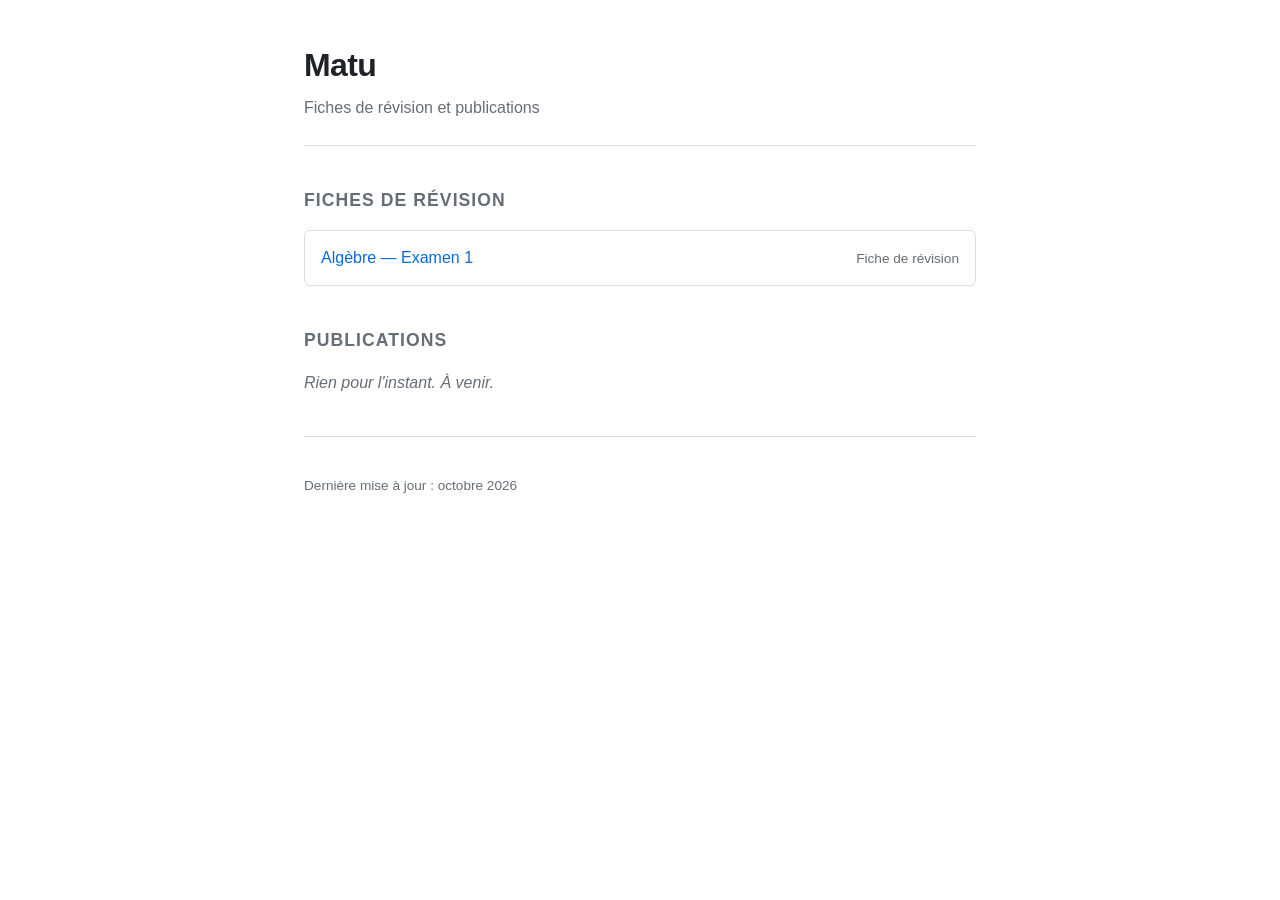
==== index.html @ b9893614 "Add files via upload" ====
<!DOCTYPE html>
<html lang="fr">
<head>
  <meta charset="UTF-8">
  <meta name="viewport" content="width=device-width, initial-scale=1.0">
  <title>Matu — Fiches et publications</title>
  <link rel="stylesheet" href="assets/style.css">
</head>
<body>

  <header class="site-header">
    <h1>Matu</h1>
    <p class="subtitle">Fiches de révision et publications</p>
  </header>

  <main>

    <section>
      <h2>Fiches de révision</h2>
      <ul class="liste-liens">
        <li>
          <a href="fiches/algebre-examen1.html">Algèbre — Examen 1</a>
          <span class="note">Fiche de révision</span>
        </li>
      </ul>
    </section>

    <section>
      <h2>Publications</h2>
      <p class="vide">Rien pour l'instant. À venir.</p>
    </section>

  </main>

  <footer>
    <p>Dernière mise à jour : octobre 2026</p>
  </footer>

</body>
</html>
---- assets/style.css ----
/* ---------------------------------------------
   Feuille de style commune à toutes les pages
   À placer dans : assets/style.css
   --------------------------------------------- */

:root {
  --texte: #1f2328;
  --texte-doux: #656d76;
  --fond: #ffffff;
  --bordure: #d8dee4;
  --accent: #0969da;
  --accent-fond: #f6f8fa;
}

* {
  box-sizing: border-box;
}

body {
  margin: 0 auto;
  padding: 2.5rem 1.5rem 4rem;
  max-width: 720px;
  font-family: -apple-system, BlinkMacSystemFont, "Segoe UI", Roboto, Helvetica, Arial, sans-serif;
  font-size: 16px;
  line-height: 1.6;
  color: var(--texte);
  background: var(--fond);
}

/* --- En-tête --- */

.site-header {
  padding-bottom: 1.5rem;
  margin-bottom: 2.5rem;
  border-bottom: 1px solid var(--bordure);
}

.site-header h1 {
  margin: 0;
  font-size: 2rem;
  letter-spacing: -0.02em;
}

.subtitle {
  margin: 0.25rem 0 0;
  color: var(--texte-doux);
}

/* --- Sections --- */

section {
  margin-bottom: 2.5rem;
}

h2 {
  font-size: 1.1rem;
  text-transform: uppercase;
  letter-spacing: 0.06em;
  color: var(--texte-doux);
  margin-bottom: 1rem;
}

/* --- Liste de liens --- */

.liste-liens {
  list-style: none;
  padding: 0;
  margin: 0;
}

.liste-liens li {
  padding: 0.9rem 1rem;
  border: 1px solid var(--bordure);
  border-radius: 6px;
  margin-bottom: 0.6rem;
  display: flex;
  justify-content: space-between;
  align-items: baseline;
  gap: 1rem;
  flex-wrap: wrap;
}

.liste-liens li:hover {
  background: var(--accent-fond);
}

.liste-liens a {
  color: var(--accent);
  text-decoration: none;
  font-weight: 500;
}

.liste-liens a:hover {
  text-decoration: underline;
}

.note {
  font-size: 0.85rem;
  color: var(--texte-doux);
}

.vide {
  color: var(--texte-doux);
  font-style: italic;
}

/* --- Lien de retour sur les fiches --- */

.retour {
  display: inline-block;
  margin-bottom: 2rem;
  color: var(--accent);
  text-decoration: none;
  font-size: 0.9rem;
}

.retour:hover {
  text-decoration: underline;
}

/* --- Pied de page --- */

footer {
  padding-top: 1.5rem;
  border-top: 1px solid var(--bordure);
  font-size: 0.85rem;
  color: var(--texte-doux);
}

/* --- Mode sombre automatique --- */

@media (prefers-color-scheme: dark) {
  :root {
    --texte: #e6edf3;
    --texte-doux: #8b949e;
    --fond: #0d1117;
    --bordure: #30363d;
    --accent: #4493f8;
    --accent-fond: #161b22;
  }
}
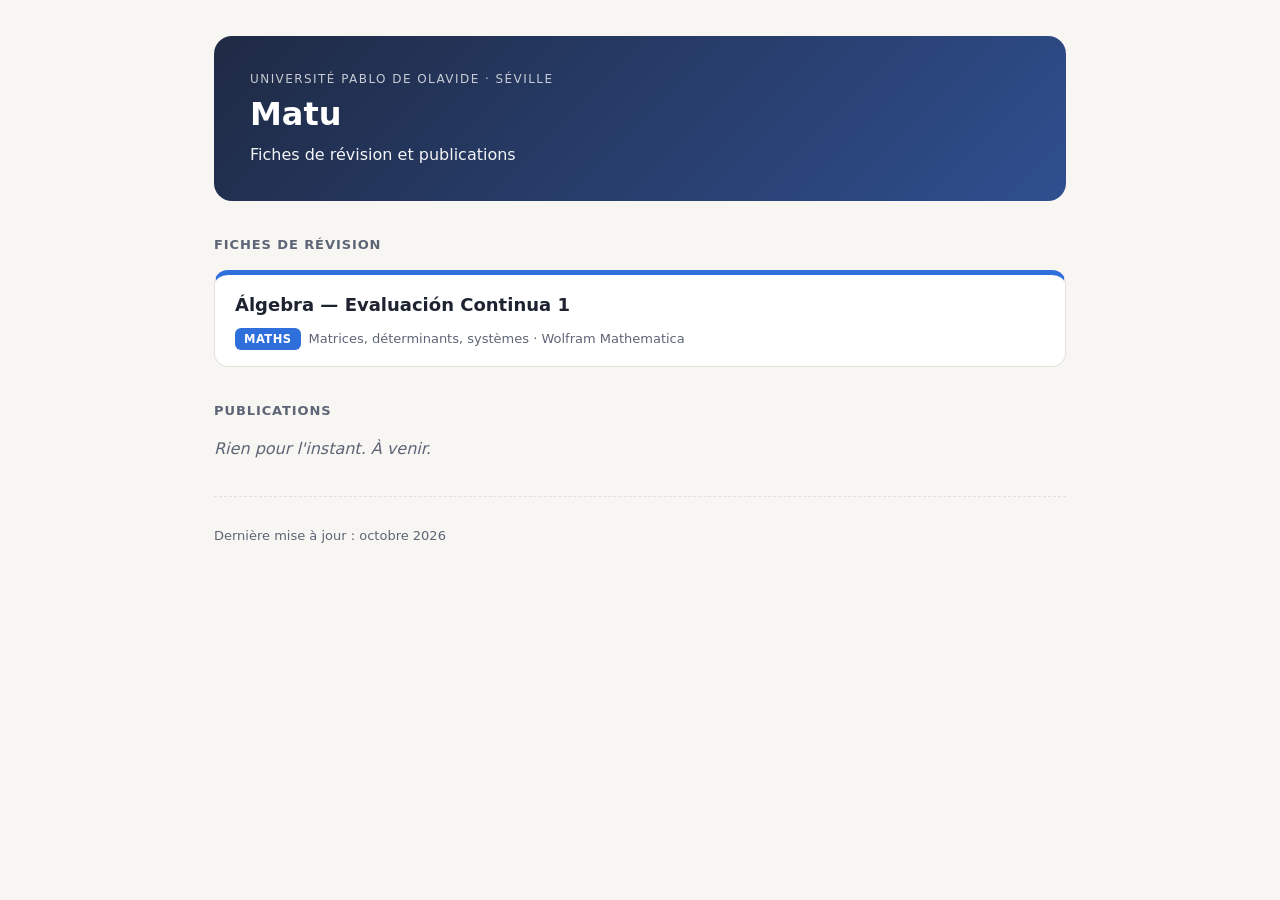
==== commit 4963eafe: "maj" ====
--- a/index.html
+++ b/index.html
@@ -8,33 +8,37 @@
 </head>
 <body>
 
-  <header class="site-header">
+<div class="wrap">
+
+  <header class="hero">
+    <div class="kicker">Université Pablo de Olavide · Séville</div>
     <h1>Matu</h1>
-    <p class="subtitle">Fiches de révision et publications</p>
+    <div class="when">Fiches de révision et publications</div>
   </header>
 
-  <main>
+  <section>
+    <h2>Fiches de révision</h2>
+    <ul class="cartes">
+      <li class="mA">
+        <a href="fiches/algebre-examen1.html">Álgebra — Evaluación Continua 1</a>
+        <div class="meta">
+          <span class="badge">Maths</span>
+          <span>Matrices, déterminants, systèmes · Wolfram Mathematica</span>
+        </div>
+      </li>
+    </ul>
+  </section>
 
-    <section>
-      <h2>Fiches de révision</h2>
-      <ul class="liste-liens">
-        <li>
-          <a href="fiches/algebre-examen1.html">Algèbre — Examen 1</a>
-          <span class="note">Fiche de révision</span>
-        </li>
-      </ul>
-    </section>
-
-    <section>
-      <h2>Publications</h2>
-      <p class="vide">Rien pour l'instant. À venir.</p>
-    </section>
-
-  </main>
+  <section>
+    <h2>Publications</h2>
+    <p class="vide">Rien pour l'instant. À venir.</p>
+  </section>
 
   <footer>
     <p>Dernière mise à jour : octobre 2026</p>
   </footer>
 
+</div>
+
 </body>
 </html>
--- a/assets/style.css
+++ b/assets/style.css
@@ -1,141 +1,121 @@
 /* ---------------------------------------------
-   Feuille de style commune à toutes les pages
+   Style de la page d'accueil
    À placer dans : assets/style.css
+   Palette reprise de la fiche de révision
    --------------------------------------------- */
 
-:root {
-  --texte: #1f2328;
-  --texte-doux: #656d76;
-  --fond: #ffffff;
-  --bordure: #d8dee4;
-  --accent: #0969da;
-  --accent-fond: #f6f8fa;
+:root{
+  --bg:#f7f6f2;
+  --paper:#ffffff;
+  --ink:#1d2330;
+  --muted:#5d6577;
+  --line:#e3e1da;
+  --a:#2f6fdb;   /* bleu   — maths */
+  --b:#7b4fd6;   /* violet — informatique */
+  --c:#0f9b77;   /* vert   — méthode */
+  --e:#c7861a;   /* ambre  — divers */
 }
 
-* {
-  box-sizing: border-box;
+*{box-sizing:border-box}
+
+body{
+  margin:0;
+  background:var(--bg);
+  color:var(--ink);
+  font:16px/1.6 "Segoe UI",system-ui,-apple-system,Roboto,"Helvetica Neue",Arial,sans-serif;
 }
 
-body {
-  margin: 0 auto;
-  padding: 2.5rem 1.5rem 4rem;
-  max-width: 720px;
-  font-family: -apple-system, BlinkMacSystemFont, "Segoe UI", Roboto, Helvetica, Arial, sans-serif;
-  font-size: 16px;
-  line-height: 1.6;
-  color: var(--texte);
-  background: var(--fond);
+.wrap{max-width:900px;margin:0 auto;padding:36px 24px 80px}
+
+/* ---------- hero ---------- */
+
+.hero{
+  background:linear-gradient(135deg,#1f2a44,#2f4f8f);
+  color:#fff;
+  border-radius:18px;
+  padding:34px 36px;
+  margin-bottom:34px;
+}
+.hero .kicker{text-transform:uppercase;letter-spacing:.12em;font-size:12px;opacity:.75}
+.hero h1{margin:6px 0 8px;font-size:32px;line-height:1.2}
+.hero .when{font-size:16px;opacity:.95}
+
+/* ---------- sections ---------- */
+
+section{margin-bottom:34px}
+
+h2{
+  font-size:13px;
+  text-transform:uppercase;
+  letter-spacing:.07em;
+  color:var(--muted);
+  margin:0 0 14px;
 }
 
-/* --- En-tête --- */
+/* ---------- cartes de liens ---------- */
 
-.site-header {
-  padding-bottom: 1.5rem;
-  margin-bottom: 2.5rem;
-  border-bottom: 1px solid var(--bordure);
+.cartes{list-style:none;padding:0;margin:0;display:grid;gap:12px}
+
+.cartes li{
+  background:var(--paper);
+  border:1px solid var(--line);
+  border-top:5px solid var(--accent,var(--a));
+  border-radius:14px;
+  padding:16px 20px;
+  transition:box-shadow .15s ease, transform .15s ease;
+}
+.cartes li:hover{box-shadow:0 6px 20px rgba(31,42,68,.10);transform:translateY(-2px)}
+
+.cartes .mA{--accent:var(--a)}
+.cartes .mB{--accent:var(--b)}
+.cartes .mC{--accent:var(--c)}
+.cartes .mE{--accent:var(--e)}
+
+.cartes a{
+  display:block;
+  color:var(--ink);
+  text-decoration:none;
+  font-size:18px;
+  font-weight:700;
+}
+.cartes a:hover{color:var(--accent,var(--a))}
+
+.cartes .meta{
+  display:flex;
+  flex-wrap:wrap;
+  gap:8px;
+  align-items:center;
+  margin-top:8px;
+  font-size:13px;
+  color:var(--muted);
 }
 
-.site-header h1 {
-  margin: 0;
-  font-size: 2rem;
-  letter-spacing: -0.02em;
+.badge{
+  background:var(--accent,var(--a));
+  color:#fff;
+  font-size:11.5px;
+  font-weight:700;
+  letter-spacing:.04em;
+  text-transform:uppercase;
+  border-radius:6px;
+  padding:2px 9px;
 }
 
-.subtitle {
-  margin: 0.25rem 0 0;
-  color: var(--texte-doux);
+.vide{color:var(--muted);font-style:italic;margin:0}
+
+/* ---------- pied de page ---------- */
+
+footer{
+  border-top:1px dashed var(--line);
+  padding-top:16px;
+  font-size:13px;
+  color:var(--muted);
 }
 
-/* --- Sections --- */
+/* ---------- responsive ---------- */
 
-section {
-  margin-bottom: 2.5rem;
+@media (max-width:700px){
+  .wrap{padding:20px 16px 60px}
+  .hero{padding:24px 22px;border-radius:14px}
+  .hero h1{font-size:26px}
 }
-
-h2 {
-  font-size: 1.1rem;
-  text-transform: uppercase;
-  letter-spacing: 0.06em;
-  color: var(--texte-doux);
-  margin-bottom: 1rem;
-}
-
-/* --- Liste de liens --- */
-
-.liste-liens {
-  list-style: none;
-  padding: 0;
-  margin: 0;
-}
-
-.liste-liens li {
-  padding: 0.9rem 1rem;
-  border: 1px solid var(--bordure);
-  border-radius: 6px;
-  margin-bottom: 0.6rem;
-  display: flex;
-  justify-content: space-between;
-  align-items: baseline;
-  gap: 1rem;
-  flex-wrap: wrap;
-}
-
-.liste-liens li:hover {
-  background: var(--accent-fond);
-}
-
-.liste-liens a {
-  color: var(--accent);
-  text-decoration: none;
-  font-weight: 500;
-}
-
-.liste-liens a:hover {
-  text-decoration: underline;
-}
-
-.note {
-  font-size: 0.85rem;
-  color: var(--texte-doux);
-}
-
-.vide {
-  color: var(--texte-doux);
-  font-style: italic;
-}
-
-/* --- Lien de retour sur les fiches --- */
-
-.retour {
-  display: inline-block;
-  margin-bottom: 2rem;
-  color: var(--accent);
-  text-decoration: none;
-  font-size: 0.9rem;
-}
-
-.retour:hover {
-  text-decoration: underline;
-}
-
-/* --- Pied de page --- */
-
-footer {
-  padding-top: 1.5rem;
-  border-top: 1px solid var(--bordure);
-  font-size: 0.85rem;
-  color: var(--texte-doux);
-}
-
-/* --- Mode sombre automatique --- */
-
-@media (prefers-color-scheme: dark) {
-  :root {
-    --texte: #e6edf3;
-    --texte-doux: #8b949e;
-    --fond: #0d1117;
-    --bordure: #30363d;
-    --accent: #4493f8;
-    --accent-fond: #161b22;
-  }
-}
